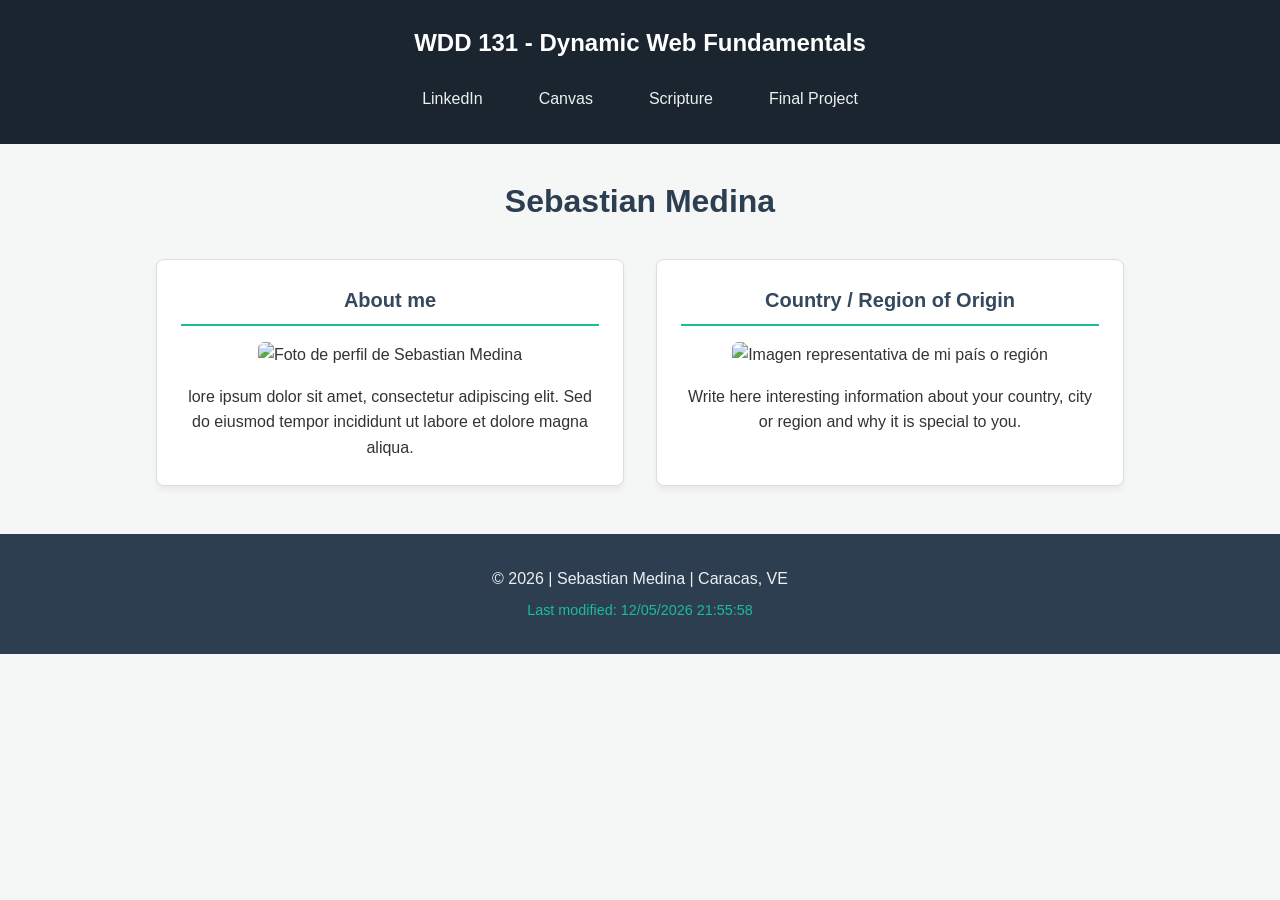
==== index.html @ 3ff0be48 "new" ====
<!DOCTYPE html>
<html lang="es">
<head>
    <meta charset="UTF-8">
    <meta name="viewport" content="width=device-width, initial-scale=1.0">
    <title>WDD 131 - Dynamic Web Fundamentals - Sebastian Medina</title>
    <meta name="description" content="WDD 131 - Dynamic Web Fundamentals - Sebastian Medina - Página principal de inicio de la asignatura de desarrollo web que contiene información del curso, perfil y recursos.">
    <meta name="author" content="Sebastian Medina">
    <link rel="stylesheet" href="styles/base.css">

    <script src="scripts/getdates.js" defer></script>
</head>
<body>
    <header>
        <span id="course-title">WDD 131 - Dynamic Web Fundamentals</span>
        <nav>
            <a href="https://www.linkedin.com" target="_blank">LinkedIn</a>
            <a href="https://byupw.instructure.com/" target="_blank">Canvas</a>
            <a href="https://www.churchofjesuschrist.org/study/scriptures" target="_blank">Scripture</a>
            <a href="#" target="_blank">Final Project</a>
        </nav>
    </header>

    <main>
        <h1>Sebastian Medina</h1>
        
        <div class="card-grid">
            <section class="card">
                <h2>About me</h2>
                <img src="images/profile.jpg" alt="Foto de perfil de Sebastian Medina" width="200" height="200">
                <p>lore ipsum dolor sit amet, consectetur adipiscing elit. Sed do eiusmod tempor incididunt ut labore et dolore magna aliqua.</p>
            </section>

            <section class="card">
                <h2>Country / Region of Origin</h2>
                <img src="images/country.jpg" alt="Imagen representativa de mi país o región" width="200" height="200">
                <p>Write here interesting information about your country, city or region and why it is special to you.</p>
            </section>
        </div>
    </main>

    <footer>
        <p>&copy; <span id="currentyear"></span> | Sebastian Medina | Caracas, VE</p>
        <p id="lastModified"></p>
    </footer>
</body>
</html>
---- styles/base.css ----
/* configuración básica y tipografía */
* {
    box-sizing: border-box;
    margin: 0;
    padding: 0;
}

body {
    font-family: 'Roboto', sans-serif;
    background-color: #f4f7f6;
    color: #333;
    line-height: 1.6;
}

/* header y navegación */
header {
    background-color: #1a252f;
    color: #fff;
    padding: 1.5rem;
    text-align: center;
}

header span#course-title {
    display: block;
    font-size: 1.5rem;
    font-weight: 700;
    margin-bottom: 1rem;
}

nav {
    display: flex;
    justify-content: center;
    gap: 1.5rem;
    flex-wrap: wrap;
}

nav a {
    color: #ecf0f1;
    text-decoration: none;
    font-weight: 400;
    padding: 0.5rem 1rem;
    transition: background-color 0.3s ease, color 0.3s ease;
    border-radius: 4px;
}

nav a:hover {
    background-color: #1abc9c;
    color: #fff;
}

/* main y contenido centrado */
main {
    max-width: 1000px;
    margin: 2rem auto;
    padding: 0 1rem;
}

main h1 {
    text-align: center;
    margin-bottom: 2rem;
    color: #2c3e50;
}

/* tarjetas con CSS Grid */
.card-grid {
    display: grid;
    grid-template-columns: repeat(auto-fit, minmax(280px, 1fr));
    gap: 2rem;
}

.card {
    background: #ffffff;
    border: 1px solid #ddd;
    border-radius: 8px;
    padding: 1.5rem;
    text-align: center;
    box-shadow: 0 4px 6px rgba(0,0,0,0.05);
}

.card h2 {
    margin-bottom: 1rem;
    color: #34495e;
    font-size: 1.25rem;
    border-bottom: 2px solid #1abc9c;
    padding-bottom: 0.5rem;
}

.card img {
    max-width: 100%;
    height: auto;
    border-radius: 6px;
    margin-bottom: 1rem;
}

/* footer */
footer {
    background-color: #2c3e50;
    color: #ecf0f1;
    text-align: center;
    padding: 1.5rem;
    margin-top: 3rem;
}

footer p {
    margin: 0.5rem 0;
}

#lastModified {
    color: #1abc9c;
    font-size: 0.9rem;
}
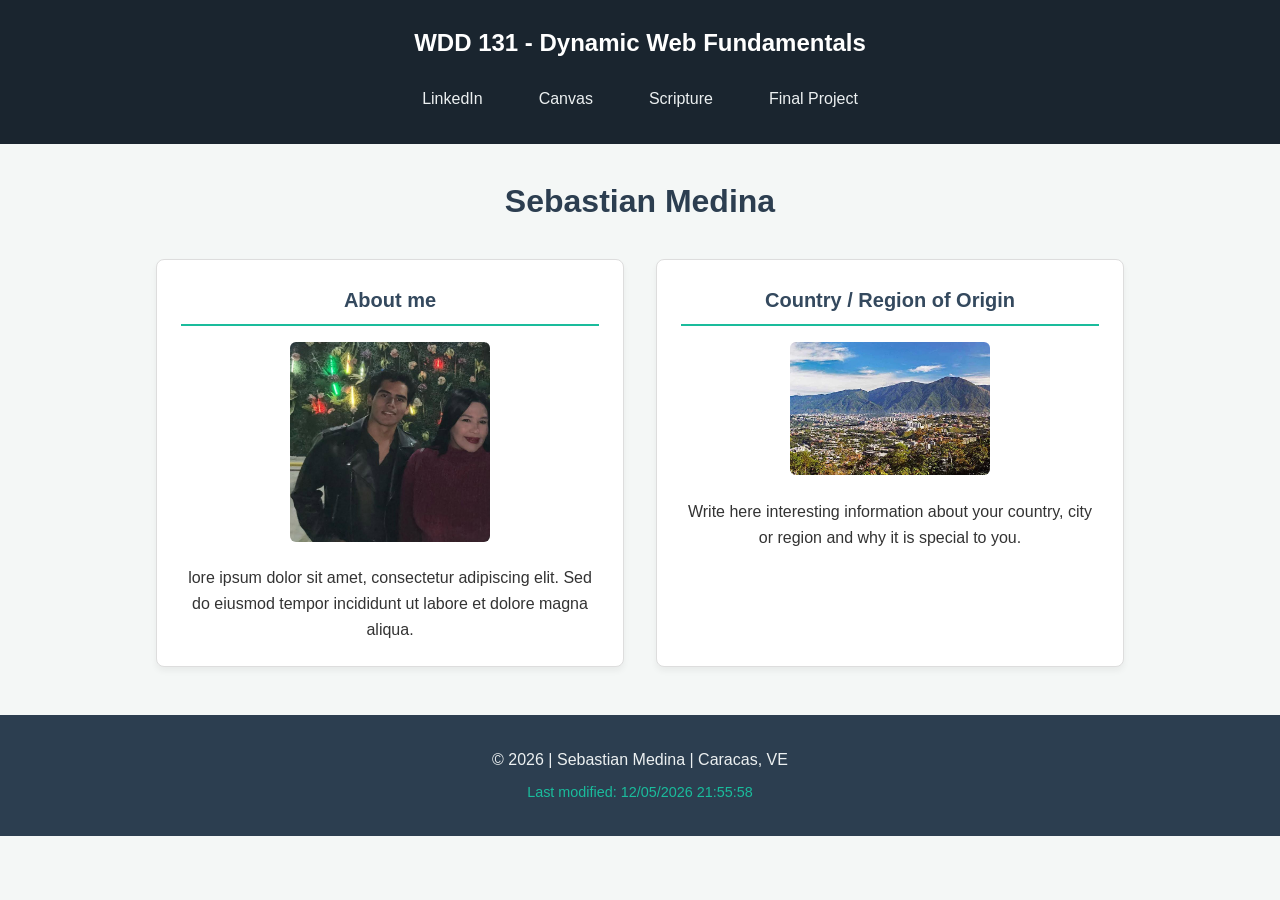
==== commit a8a35721: "new" ====
--- a/index.html
+++ b/index.html
@@ -4,7 +4,7 @@
     <meta charset="UTF-8">
     <meta name="viewport" content="width=device-width, initial-scale=1.0">
     <title>WDD 131 - Dynamic Web Fundamentals - Sebastian Medina</title>
-    <meta name="description" content="WDD 131 - Dynamic Web Fundamentals - Sebastian Medina - Página principal de inicio de la asignatura de desarrollo web que contiene información del curso, perfil y recursos.">
+    <meta name="description" content="WDD 131 - Dynamic Web Fundamentals - Sebastian Medina - Página principal">
     <meta name="author" content="Sebastian Medina">
     <link rel="stylesheet" href="styles/base.css">
 
@@ -33,7 +33,7 @@
 
             <section class="card">
                 <h2>Country / Region of Origin</h2>
-                <img src="images/country.jpg" alt="Imagen representativa de mi país o región" width="200" height="200">
+                <img src="images/country.webp" alt="Imagen representativa de mi país o región" width="200" height="200">
                 <p>Write here interesting information about your country, city or region and why it is special to you.</p>
             </section>
         </div>
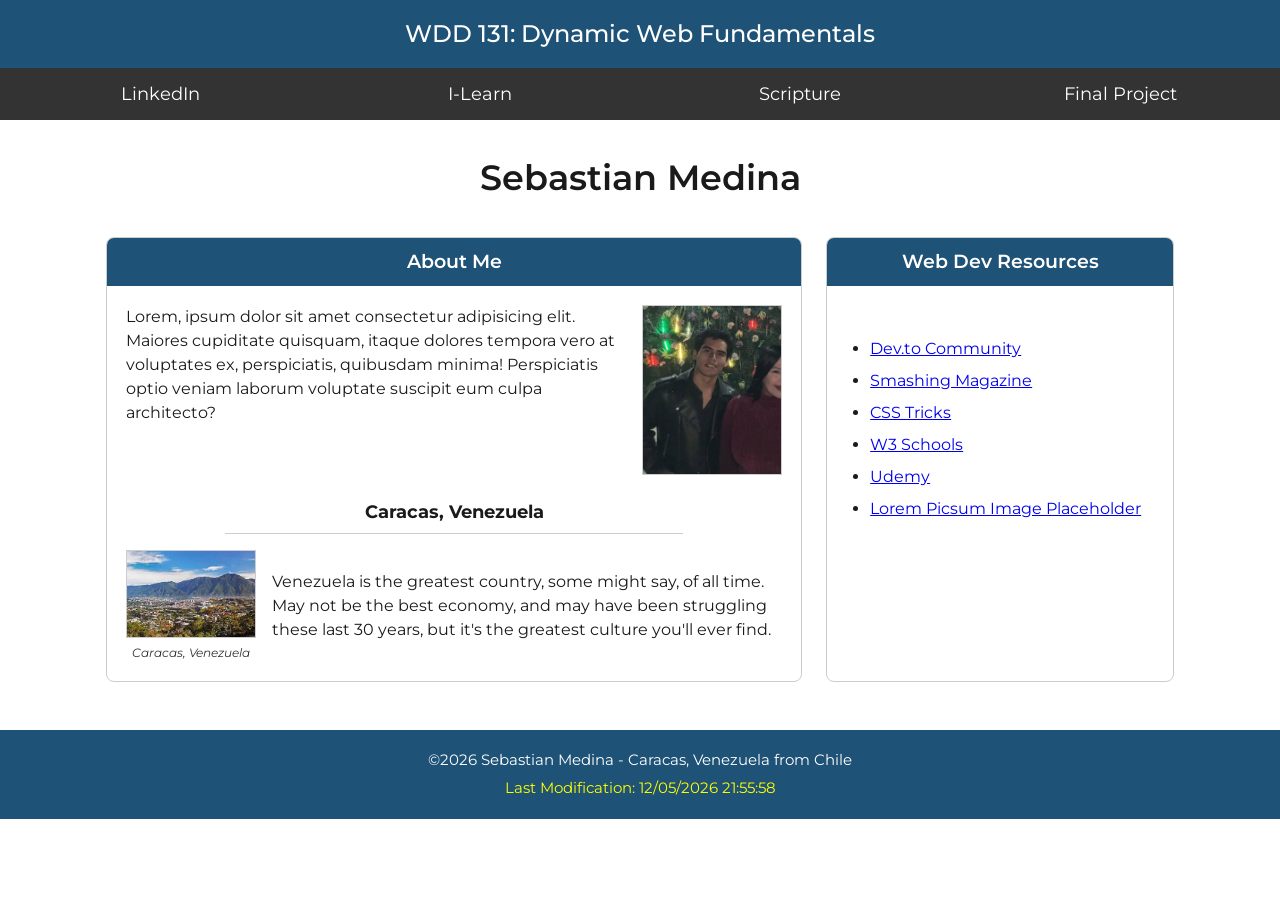
==== commit 18b686d1: "new" ====
--- a/index.html
+++ b/index.html
@@ -1,47 +1,74 @@
 <!DOCTYPE html>
-<html lang="es">
+<html lang="en">
 <head>
     <meta charset="UTF-8">
     <meta name="viewport" content="width=device-width, initial-scale=1.0">
-    <title>WDD 131 - Dynamic Web Fundamentals - Sebastian Medina</title>
-    <meta name="description" content="WDD 131 - Dynamic Web Fundamentals - Sebastian Medina - Página principal">
-    <meta name="author" content="Sebastian Medina">
+    <title>WDD 131 - Dynamic Web Fundamentals - Rubia M. Francesco</title>
+    <meta name="description" content="WDD 131 - Dynamic Web Fundamentals - Sebastian Medina - Course assignment page web development.">
+    <meta name="author" content="Rubia M. Francesco">
+    <link rel="preconnect" href="https://fonts.googleapis.com">
+    <link rel="preconnect" href="https://fonts.gstatic.com" crossorigin>
+    <link href="https://fonts.googleapis.com/css2?family=Montserrat:wght@400;600;700&display=swap" rel="stylesheet">
     <link rel="stylesheet" href="styles/base.css">
-
     <script src="scripts/getdates.js" defer></script>
 </head>
 <body>
+
     <header>
-        <span id="course-title">WDD 131 - Dynamic Web Fundamentals</span>
+        <span id="course-title">WDD 131: Dynamic Web Fundamentals</span>
         <nav>
-            <a href="https://www.linkedin.com" target="_blank">LinkedIn</a>
-            <a href="https://byupw.instructure.com/" target="_blank">Canvas</a>
-            <a href="https://www.churchofjesuschrist.org/study/scriptures" target="_blank">Scripture</a>
-            <a href="#" target="_blank">Final Project</a>
+            <a href="https://www.linkedin.com" target="_blank" rel="noopener">LinkedIn</a>
+            <a href="https://byupw.instructure.com/" target="_blank" rel="noopener">I-Learn</a>
+            <a href="https://www.churchofjesuschrist.org/study/scriptures/bofm/1-ne/3?lang=eng&id=p7#p7" target="_blank" rel="noopener">Scripture</a>
+            <a href="#">Final Project</a>
         </nav>
     </header>
 
     <main>
         <h1>Sebastian Medina</h1>
-        
-        <div class="card-grid">
+
+        <div class="cards-container">
             <section class="card">
-                <h2>About me</h2>
-                <img src="images/profile.jpg" alt="Foto de perfil de Sebastian Medina" width="200" height="200">
-                <p>lore ipsum dolor sit amet, consectetur adipiscing elit. Sed do eiusmod tempor incididunt ut labore et dolore magna aliqua.</p>
+                <h2>About Me</h2>
+                <div class="card-content">
+                    <div class="profile-section">
+                        <p>Lorem, ipsum dolor sit amet consectetur adipisicing elit. Maiores cupiditate quisquam, itaque dolores tempora vero at voluptates ex, perspiciatis, quibusdam minima! Perspiciatis optio veniam laborum voluptate suscipit eum culpa architecto?</p>
+                        <img src="images/profile.jpg" alt="Sebastian Medina" class="profile-img">
+                    </div>
+
+                    <h3>Caracas, Venezuela</h3>
+                    <hr>
+
+                    <div class="flag-section">
+                        <figure>
+                            <img src="images/country.webp" alt="Caracas, Venezuela" class="flag-img">
+                            <figcaption>Caracas, Venezuela</figcaption>
+                        </figure>
+                        <p>Venezuela is the greatest country, some might say, of all time. May not be the best economy, and may have been struggling these last 30 years, but it's the greatest culture you'll ever find.</p>
+                    </div>
+                </div>
             </section>
 
             <section class="card">
-                <h2>Country / Region of Origin</h2>
-                <img src="images/country.webp" alt="Imagen representativa de mi país o región" width="200" height="200">
-                <p>Write here interesting information about your country, city or region and why it is special to you.</p>
+                <h2>Web Dev Resources</h2>
+                <div class="card-content">
+                    <ul>
+                        <li><a href="https://dev.to" target="_blank" rel="noopener">Dev.to Community</a></li>
+                        <li><a href="https://www.smashingmagazine.com" target="_blank" rel="noopener">Smashing Magazine</a></li>
+                        <li><a href="https://css-tricks.com" target="_blank" rel="noopener">CSS Tricks</a></li>
+                        <li><a href="https://www.w3schools.com" target="_blank" rel="noopener">W3 Schools</a></li>
+                        <li><a href="https://www.udemy.com" target="_blank" rel="noopener">Udemy</a></li>
+                        <li><a href="https://picsum.photos" target="_blank" rel="noopener">Lorem Picsum Image Placeholder</a></li>
+                    </ul>
+                </div>
             </section>
         </div>
     </main>
 
     <footer>
-        <p>&copy; <span id="currentyear"></span> | Sebastian Medina | Caracas, VE</p>
+        <p>&copy;<span id="currentyear"></span> Sebastian Medina - Caracas, Venezuela from Chile</p>
         <p id="lastModified"></p>
     </footer>
+
 </body>
 </html>
--- a/styles/base.css
+++ b/styles/base.css
@@ -1,4 +1,12 @@
-/* configuración básica y tipografía */
+:root {
+    --primary-color: #1e5276;
+    --nav-bg: #333333;
+    --nav-hover: #1e5276;
+    --text-color: #1a1a1a;
+    --light-bg: #f8f9fa;
+    --accent-yellow: #ffff00;
+}
+
 * {
     box-sizing: border-box;
     margin: 0;
@@ -6,106 +14,169 @@
 }
 
 body {
-    font-family: 'Roboto', sans-serif;
-    background-color: #f4f7f6;
-    color: #333;
-    line-height: 1.6;
+    font-family: 'Montserrat', sans-serif;
+    color: var(--text-color);
+    background-color: #ffffff;
+    line-height: 1.5;
 }
 
-/* header y navegación */
+/* Header */
 header {
-    background-color: #1a252f;
-    color: #fff;
-    padding: 1.5rem;
+    background-color: var(--primary-color);
     text-align: center;
 }
 
-header span#course-title {
+#course-title {
     display: block;
+    color: #ffffff;
     font-size: 1.5rem;
-    font-weight: 700;
-    margin-bottom: 1rem;
+    padding: 1rem 0;
+    font-weight: 500;
 }
 
 nav {
     display: flex;
-    justify-content: center;
-    gap: 1.5rem;
-    flex-wrap: wrap;
+    justify-content: space-around;
+    background-color: var(--nav-bg);
 }
 
 nav a {
-    color: #ecf0f1;
+    flex: 1;
+    color: #ffffff;
     text-decoration: none;
-    font-weight: 400;
-    padding: 0.5rem 1rem;
-    transition: background-color 0.3s ease, color 0.3s ease;
-    border-radius: 4px;
+    text-align: center;
+    padding: 0.8rem 0;
+    font-size: 1.1rem;
+    transition: background-color 0.3s ease;
 }
 
 nav a:hover {
-    background-color: #1abc9c;
-    color: #fff;
+    background-color: var(--nav-hover);
+    color: #ffffff;
 }
 
-/* main y contenido centrado */
+/* Main Content */
 main {
-    max-width: 1000px;
+    max-width: 1100px;
     margin: 2rem auto;
     padding: 0 1rem;
 }
 
-main h1 {
+h1 {
     text-align: center;
+    font-size: 2.2rem;
     margin-bottom: 2rem;
-    color: #2c3e50;
+    font-weight: 600;
 }
 
-/* tarjetas con CSS Grid */
-.card-grid {
+.cards-container {
     display: grid;
-    grid-template-columns: repeat(auto-fit, minmax(280px, 1fr));
-    gap: 2rem;
+    grid-template-columns: 2fr 1fr;
+    gap: 1.5rem;
 }
 
 .card {
-    background: #ffffff;
-    border: 1px solid #ddd;
+    border: 1px solid #ccc;
     border-radius: 8px;
-    padding: 1.5rem;
-    text-align: center;
-    box-shadow: 0 4px 6px rgba(0,0,0,0.05);
+    overflow: hidden;
+    background-color: #ffffff;
 }
 
 .card h2 {
-    margin-bottom: 1rem;
-    color: #34495e;
-    font-size: 1.25rem;
-    border-bottom: 2px solid #1abc9c;
-    padding-bottom: 0.5rem;
+    background-color: var(--primary-color);
+    color: #ffffff;
+    text-align: center;
+    padding: 0.6rem;
+    font-size: 1.2rem;
+    font-weight: 600;
 }
 
-.card img {
-    max-width: 100%;
-    height: auto;
-    border-radius: 6px;
-    margin-bottom: 1rem;
+.card-content {
+    padding: 1.2rem;
 }
 
-/* footer */
-footer {
-    background-color: #2c3e50;
-    color: #ecf0f1;
-    text-align: center;
-    padding: 1.5rem;
-    margin-top: 3rem;
+/* About Me Section */
+.profile-section {
+    display: flex;
+    gap: 1rem;
+    align-items: flex-start;
+    margin-bottom: 1.5rem;
 }
 
-footer p {
-    margin: 0.5rem 0;
+.profile-section p {
+    flex: 1;
+}
+
+.profile-img {
+    width: 140px;
+    height: 170px;
+    object-fit: cover;
+    border: 1px solid #ccc;
+}
+
+.card h3 {
+    text-align: center;
+    font-size: 1.1rem;
+    margin-top: 1rem;
+}
+
+hr {
+    border: none;
+    border-top: 1px solid #ccc;
+    margin: 0.5rem auto 1rem;
+    width: 70%;
+}
+
+.flag-section {
+    display: flex;
+    gap: 1rem;
+    align-items: center;
+}
+
+.flag-section figure {
+    text-align: center;
+}
+
+.flag-img {
+    width: 130px;
+    border: 1px solid #ccc;
+    display: block;
+}
+
+figcaption {
+    font-style: italic;
+    font-size: 0.75rem;
+    margin-top: 0.4rem;
+    color: #333333;
+}
+
+/* Web Dev Resources Section */
+.card ul {
+    list-style-type: disc;
+    padding-left: 1.5rem;
+    margin-top: 2rem;
+}
+
+.card li {
+    margin-bottom: 0.5rem;
+}
+
+.card li a {
+    color: #0000ee;
+    text-decoration: underline;
+}
+
+/* Footer */
+footer {
+    background-color: var(--primary-color);
+    color: #ffffff;
+    text-align: center;
+    padding: 1.2rem 0;
+    margin-top: 3rem;
+    font-size: 0.95rem;
 }
 
 #lastModified {
-    color: #1abc9c;
-    font-size: 0.9rem;
+    color: var(--accent-yellow);
+    margin-top: 0.3rem;
 }
